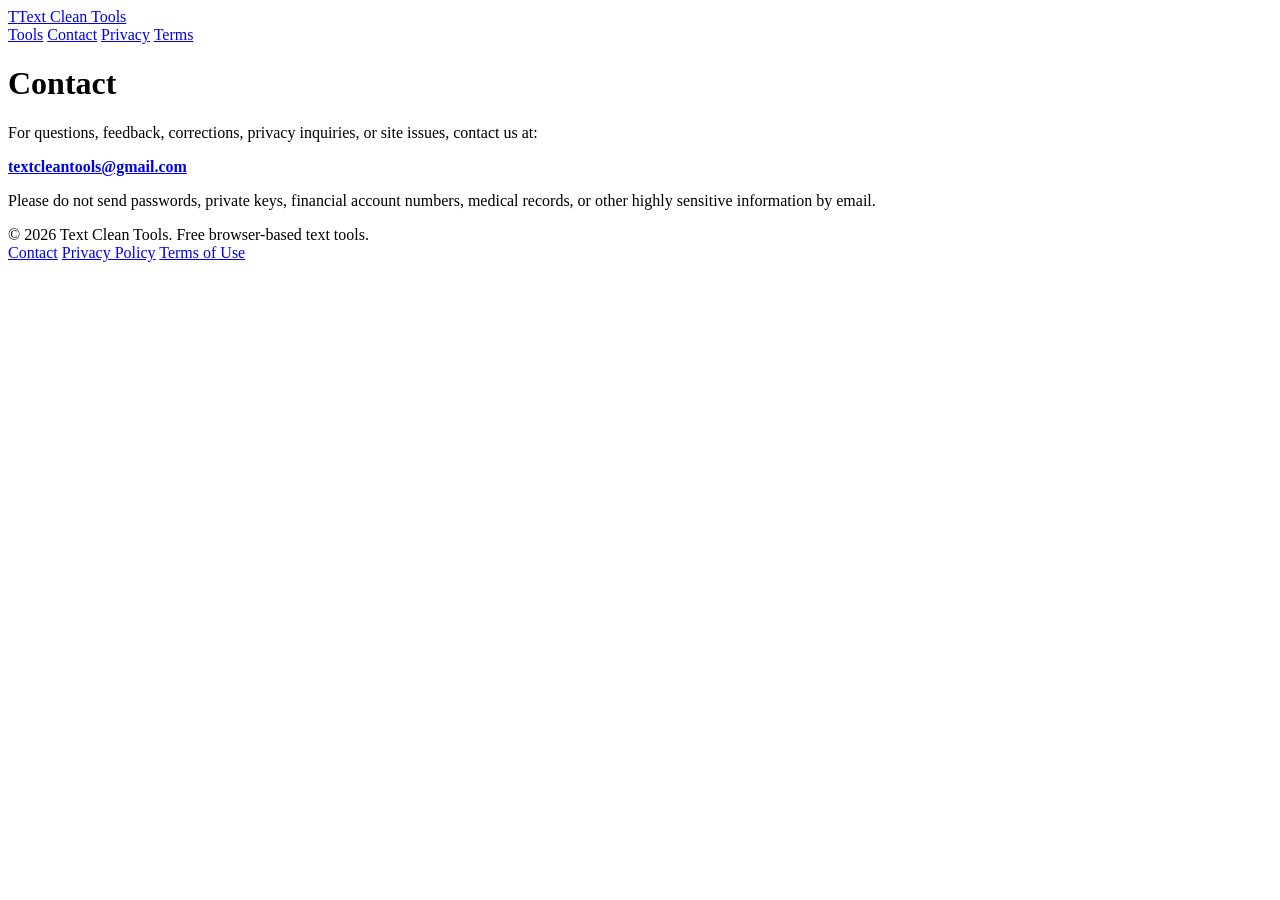
==== contact.html @ bc85c4c7 "Add files via upload" ====
<!DOCTYPE html>
<html lang="en">
<head>
  <meta charset="UTF-8">
  <meta name="viewport" content="width=device-width, initial-scale=1.0">
  <title>Contact Text Clean Tools</title>
  <meta name="description" content="Contact Text Clean Tools with questions, feedback, or privacy inquiries.">
  <link rel="canonical" href="https://textcleantools.com/contact.html">
  <link rel="stylesheet" href="/assets/styles.css">
  <script type="application/ld+json">{"@context": "https://schema.org", "@type": "WebSite", "name": "Text Clean Tools", "url": "https://textcleantools.com/", "description": "Free browser-based text cleaning tools."}</script>
  
</head>
<body>
<header class="site-header">
  <div class="header-inner">
    <a class="logo" href="/"><span class="logo-mark">T</span><span>Text Clean Tools</span></a>
    <nav class="main-nav" aria-label="Main navigation">
      <a href="/#tools">Tools</a>
      <a href="/contact.html">Contact</a>
      <a href="/privacy.html">Privacy</a>
      <a href="/terms.html">Terms</a>
    </nav>
  </div>
</header>
<main class="container legal-page content-card">
<h1>Contact</h1>
<p>For questions, feedback, corrections, privacy inquiries, or site issues, contact us at:</p>
<p><strong><a href="mailto:textcleantools@gmail.com">textcleantools@gmail.com</a></strong></p>
<p>Please do not send passwords, private keys, financial account numbers, medical records, or other highly sensitive information by email.</p>
</main>
<footer class="site-footer">
  <div class="footer-inner">
    <div>&copy; 2026 Text Clean Tools. Free browser-based text tools.</div>
    <div class="footer-links">
      <a href="/contact.html">Contact</a>
      <a href="/privacy.html">Privacy Policy</a>
      <a href="/terms.html">Terms of Use</a>
    </div>
  </div>
</footer>
</body>
</html>
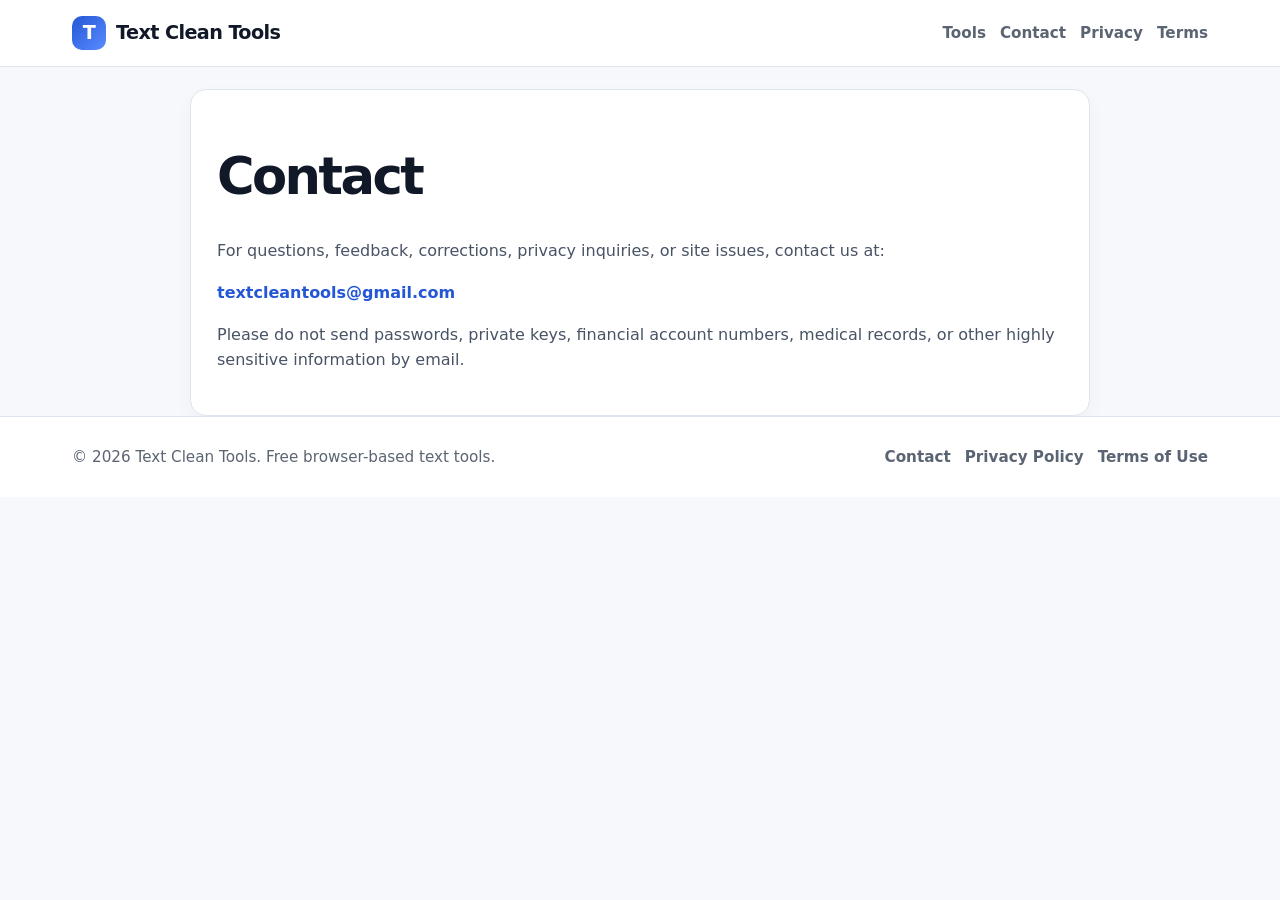
==== commit d6b22baf: "Update contact.html" ====
--- a/contact.html
+++ b/contact.html
@@ -3,6 +3,7 @@
 <head>
   <meta charset="UTF-8">
   <meta name="viewport" content="width=device-width, initial-scale=1.0">
+  <link rel="icon" type="image/svg+xml" href="/assets/favicon.svg">
   <title>Contact Text Clean Tools</title>
   <meta name="description" content="Contact Text Clean Tools with questions, feedback, or privacy inquiries.">
   <link rel="canonical" href="https://textcleantools.com/contact.html">
@@ -39,4 +40,4 @@
   </div>
 </footer>
 </body>
-</html>+</html>
--- a/assets/styles.css
+++ b/assets/styles.css
@@ -0,0 +1,301 @@
+:root {
+  --bg: #f6f8fb;
+  --surface: #ffffff;
+  --surface-soft: #f9fafb;
+  --text: #111827;
+  --muted: #5b6472;
+  --border: #dfe5ee;
+  --brand: #2457d6;
+  --brand-dark: #1d46ad;
+  --success: #137a3f;
+  --shadow: 0 12px 30px rgba(17, 24, 39, 0.08);
+  --radius: 16px;
+}
+
+* { box-sizing: border-box; }
+html { scroll-behavior: smooth; }
+body {
+  margin: 0;
+  font-family: Inter, ui-sans-serif, system-ui, -apple-system, BlinkMacSystemFont, "Segoe UI", sans-serif;
+  color: var(--text);
+  background: var(--bg);
+  line-height: 1.6;
+}
+
+a { color: var(--brand); text-decoration: none; }
+a:hover { text-decoration: underline; }
+
+.site-header {
+  background: rgba(255, 255, 255, 0.94);
+  backdrop-filter: blur(12px);
+  border-bottom: 1px solid var(--border);
+  position: sticky;
+  top: 0;
+  z-index: 10;
+}
+.header-inner {
+  max-width: 1180px;
+  margin: 0 auto;
+  padding: 16px 22px;
+  display: flex;
+  align-items: center;
+  justify-content: space-between;
+  gap: 18px;
+}
+.logo {
+  display: inline-flex;
+  align-items: center;
+  gap: 10px;
+  font-weight: 800;
+  letter-spacing: -0.03em;
+  color: var(--text);
+  font-size: 1.2rem;
+}
+.logo-mark {
+  width: 34px;
+  height: 34px;
+  border-radius: 10px;
+  background: linear-gradient(135deg, var(--brand), #5a8bff);
+  color: #fff;
+  display: inline-flex;
+  align-items: center;
+  justify-content: center;
+  font-weight: 900;
+}
+.main-nav {
+  display: flex;
+  flex-wrap: wrap;
+  align-items: center;
+  justify-content: flex-end;
+  gap: 14px;
+  font-size: 0.95rem;
+}
+.main-nav a { color: var(--muted); font-weight: 650; }
+.main-nav a:hover { color: var(--brand); text-decoration: none; }
+
+.container {
+  max-width: 1180px;
+  margin: 0 auto;
+  padding: 34px 22px 56px;
+}
+.hero {
+  background: radial-gradient(circle at top left, rgba(36, 87, 214, 0.16), transparent 32%), var(--surface);
+  border: 1px solid var(--border);
+  box-shadow: var(--shadow);
+  border-radius: 24px;
+  padding: 54px 36px;
+  display: grid;
+  grid-template-columns: minmax(0, 1fr) 320px;
+  gap: 32px;
+  align-items: center;
+}
+.hero h1 {
+  font-size: clamp(2.2rem, 5vw, 4.2rem);
+  line-height: 1.02;
+  margin: 0 0 18px;
+  letter-spacing: -0.055em;
+}
+.hero p { color: var(--muted); font-size: 1.12rem; margin: 0 0 26px; max-width: 710px; }
+.hero-card {
+  border: 1px solid var(--border);
+  background: #fff;
+  border-radius: var(--radius);
+  padding: 22px;
+}
+.hero-card strong { display: block; margin-bottom: 8px; }
+.badges { display: flex; flex-wrap: wrap; gap: 10px; margin-top: 20px; }
+.badge {
+  display: inline-flex;
+  align-items: center;
+  border: 1px solid #d6e0ff;
+  background: #f1f5ff;
+  color: #1e3f99;
+  border-radius: 999px;
+  padding: 7px 11px;
+  font-weight: 700;
+  font-size: 0.88rem;
+}
+
+.button-row { display: flex; flex-wrap: wrap; gap: 12px; }
+.btn {
+  border: 0;
+  border-radius: 12px;
+  padding: 12px 16px;
+  font-weight: 800;
+  cursor: pointer;
+  display: inline-flex;
+  align-items: center;
+  justify-content: center;
+  gap: 8px;
+  font-size: 0.98rem;
+}
+.btn-primary { background: var(--brand); color: #fff; }
+.btn-primary:hover { background: var(--brand-dark); text-decoration: none; }
+.btn-secondary { background: #eef2f7; color: var(--text); border: 1px solid var(--border); }
+.btn-secondary:hover { background: #e5ebf3; text-decoration: none; }
+
+.section { margin-top: 34px; }
+.section-header { margin-bottom: 18px; }
+.section h2 { font-size: clamp(1.55rem, 2.5vw, 2.1rem); margin: 0 0 8px; letter-spacing: -0.03em; }
+.section p { color: var(--muted); margin: 0; }
+.tools-grid {
+  display: grid;
+  grid-template-columns: repeat(3, minmax(0, 1fr));
+  gap: 16px;
+}
+.tool-card {
+  background: var(--surface);
+  border: 1px solid var(--border);
+  border-radius: var(--radius);
+  padding: 22px;
+  box-shadow: 0 8px 20px rgba(17, 24, 39, 0.035);
+  color: var(--text);
+  min-height: 180px;
+  display: flex;
+  flex-direction: column;
+  justify-content: space-between;
+}
+.tool-card:hover { text-decoration: none; transform: translateY(-2px); box-shadow: var(--shadow); }
+.tool-card h3 { margin: 0 0 10px; font-size: 1.15rem; letter-spacing: -0.02em; }
+.tool-card p { color: var(--muted); margin: 0 0 16px; }
+.tool-card span { font-weight: 800; color: var(--brand); }
+
+.tool-layout {
+  display: grid;
+  grid-template-columns: minmax(0, 1fr) 300px;
+  gap: 22px;
+  align-items: start;
+}
+.tool-shell,
+.content-card,
+.ad-card,
+.notice-card {
+  background: var(--surface);
+  border: 1px solid var(--border);
+  border-radius: var(--radius);
+  box-shadow: 0 8px 20px rgba(17, 24, 39, 0.035);
+}
+.tool-shell { padding: 22px; }
+.tool-title { margin: 0 0 10px; font-size: clamp(2rem, 4vw, 3.2rem); letter-spacing: -0.05em; line-height: 1.08; }
+.tool-intro { color: var(--muted); font-size: 1.08rem; margin: 0 0 22px; max-width: 760px; }
+.privacy-note {
+  background: #f0f7ff;
+  border: 1px solid #cfe4ff;
+  color: #143d68;
+  border-radius: 14px;
+  padding: 13px 15px;
+  margin: 0 0 18px;
+  font-size: 0.95rem;
+}
+.workspace {
+  display: grid;
+  grid-template-columns: 1fr 1fr;
+  gap: 16px;
+}
+.field label {
+  display: flex;
+  justify-content: space-between;
+  gap: 12px;
+  color: var(--muted);
+  font-weight: 800;
+  font-size: 0.86rem;
+  text-transform: uppercase;
+  letter-spacing: 0.05em;
+  margin-bottom: 8px;
+}
+textarea {
+  width: 100%;
+  min-height: 360px;
+  resize: vertical;
+  border: 1px solid var(--border);
+  background: var(--surface-soft);
+  color: var(--text);
+  border-radius: 14px;
+  padding: 14px;
+  font: 0.95rem/1.5 ui-monospace, SFMono-Regular, Menlo, Monaco, Consolas, "Liberation Mono", monospace;
+}
+textarea:focus { outline: 3px solid rgba(36, 87, 214, 0.18); border-color: var(--brand); background: #fff; }
+.tool-actions { display: flex; flex-wrap: wrap; gap: 10px; margin-top: 16px; align-items: center; }
+.status { color: var(--muted); font-weight: 700; min-height: 25px; }
+.status.success { color: var(--success); }
+.status.error { color: #a32020; }
+.case-options { display: flex; flex-wrap: wrap; gap: 10px; margin: 0 0 15px; }
+.case-options label {
+  display: inline-flex;
+  gap: 8px;
+  align-items: center;
+  border: 1px solid var(--border);
+  background: var(--surface-soft);
+  padding: 9px 12px;
+  border-radius: 999px;
+  font-weight: 750;
+}
+
+.sidebar { display: grid; gap: 16px; }
+.ad-card { padding: 16px; min-height: 280px; display: flex; flex-direction: column; justify-content: center; align-items: center; text-align: center; color: var(--muted); }
+.ad-label { font-size: 0.74rem; text-transform: uppercase; letter-spacing: 0.12em; font-weight: 800; color: #8a94a3; margin-bottom: 12px; }
+.ad-placeholder {
+  width: 100%;
+  min-height: 220px;
+  border: 1px dashed #cbd5e1;
+  border-radius: 14px;
+  display: flex;
+  align-items: center;
+  justify-content: center;
+  padding: 18px;
+  background: #f8fafc;
+}
+.notice-card { padding: 18px; }
+.notice-card h2, .notice-card h3 { margin-top: 0; letter-spacing: -0.02em; }
+.notice-card p, .notice-card li { color: var(--muted); }
+.related-list { list-style: none; padding: 0; margin: 0; display: grid; gap: 8px; }
+.related-list a { font-weight: 750; }
+
+.content-card { padding: 26px; margin-top: 22px; }
+.content-card h2, .content-card h3 { letter-spacing: -0.025em; }
+.content-card p, .content-card li { color: #485365; }
+.faq details { border-top: 1px solid var(--border); padding: 14px 0; }
+.faq details:first-child { border-top: 0; }
+.faq summary { cursor: pointer; font-weight: 850; }
+
+.legal-page { max-width: 900px; }
+.legal-page h1 { font-size: clamp(2rem, 4vw, 3.4rem); letter-spacing: -0.05em; line-height: 1.05; }
+.legal-page h2 { margin-top: 32px; }
+.legal-page p, .legal-page li { color: #485365; }
+
+.site-footer {
+  border-top: 1px solid var(--border);
+  background: var(--surface);
+}
+.footer-inner {
+  max-width: 1180px;
+  margin: 0 auto;
+  padding: 28px 22px;
+  display: flex;
+  flex-wrap: wrap;
+  justify-content: space-between;
+  gap: 18px;
+  color: var(--muted);
+  font-size: 0.95rem;
+}
+.footer-links { display: flex; flex-wrap: wrap; gap: 14px; }
+.footer-links a { color: var(--muted); font-weight: 700; }
+
+@media (max-width: 920px) {
+  .hero, .tool-layout { grid-template-columns: 1fr; }
+  .tools-grid { grid-template-columns: repeat(2, minmax(0, 1fr)); }
+  .workspace { grid-template-columns: 1fr; }
+  textarea { min-height: 260px; }
+  .ad-card { min-height: 140px; }
+  .ad-placeholder { min-height: 90px; }
+}
+
+@media (max-width: 620px) {
+  .header-inner { align-items: flex-start; flex-direction: column; }
+  .main-nav { justify-content: flex-start; }
+  .container { padding: 22px 16px 42px; }
+  .hero { padding: 32px 20px; }
+  .tools-grid { grid-template-columns: 1fr; }
+  .tool-shell, .content-card { padding: 18px; }
+  .btn { width: 100%; }
+}
